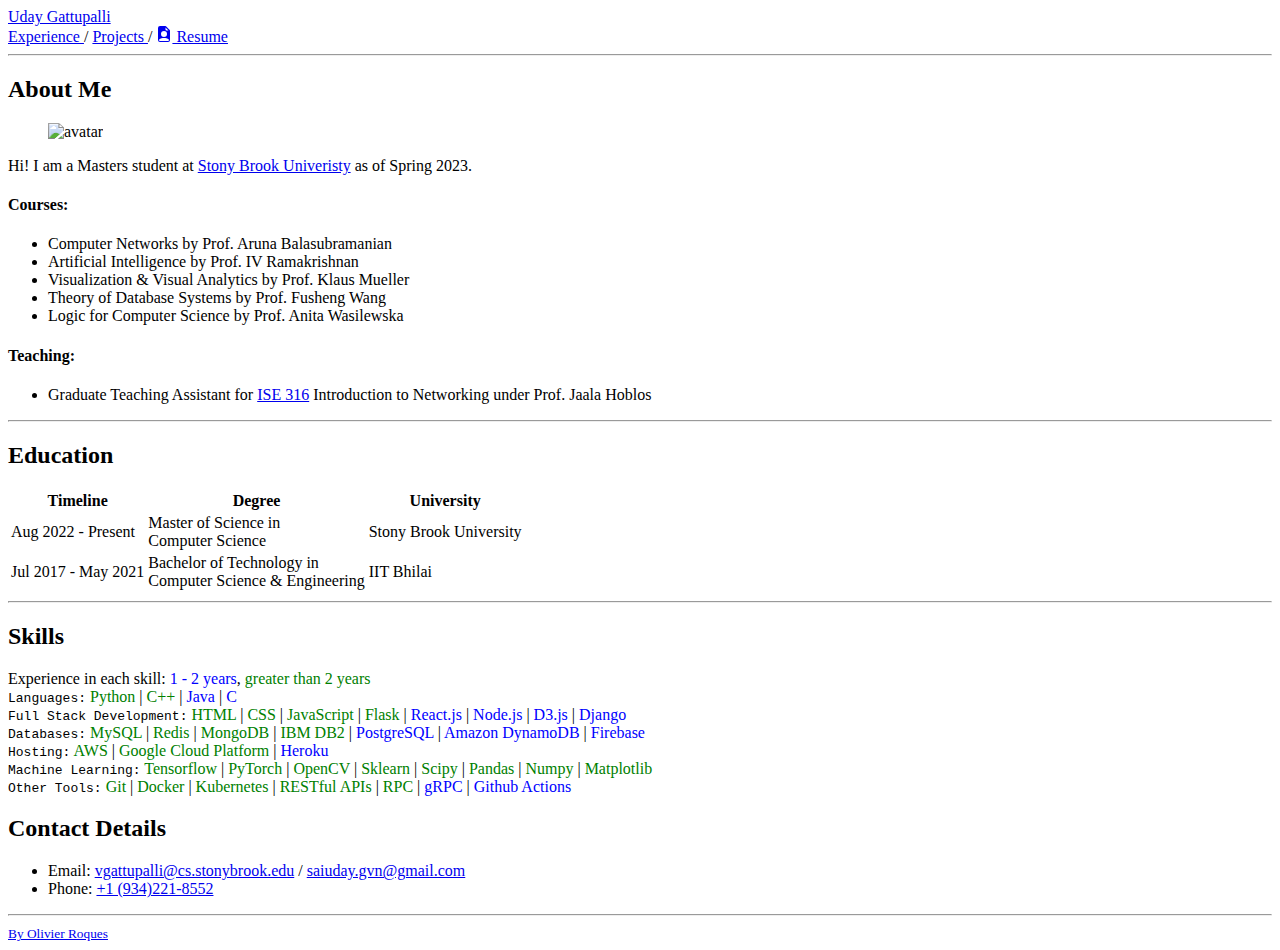
==== public/index.html @ e47b2395 "Update files" ====
<!DOCTYPE html>
<html lang=""><head>
	<meta name="generator" content="Hugo 0.110.0">
    <meta charset="utf-8">
    <meta name="viewport" content="width=device-width, initial-scale=1, shrink-to-fit=no">

    <title>About</title>
    <meta name="description" content="A simple monospaced resume theme for Hugo.">
    <meta name="author" content='Olivier Roques'>

    <link href="https://fonts.googleapis.com/css2?family=Inconsolata:wght@400;700&display=swap" rel="stylesheet">
    <link rel="stylesheet" href="https://cdn.jsdelivr.net/npm/bootstrap@4.5.3/dist/css/bootstrap.min.css" integrity="sha384-TX8t27EcRE3e/ihU7zmQxVncDAy5uIKz4rEkgIXeMed4M0jlfIDPvg6uqKI2xXr2" crossorigin="anonymous">
    <link rel="stylesheet" href="https://cdnjs.cloudflare.com/ajax/libs/font-awesome/5.15.3/css/all.min.css" integrity="sha512-iBBXm8fW90+nuLcSKlbmrPcLa0OT92xO1BIsZ+ywDWZCvqsWgccV3gFoRBv0z+8dLJgyAHIhR35VZc2oM/gI1w==" crossorigin="anonymous">
    <link rel="stylesheet" href="https://cdn.jsdelivr.net/gh/jpswalsh/academicons@1/css/academicons.min.css">

    
    <link rel="stylesheet" href="/sass/researcher.min.css">

    
        <link rel="icon" type="image/ico" href="https://saiuday73105.github.io/favicon.ico">
    

    <link rel="alternate" type="application/rss+xml" href="https://saiuday73105.github.io/index.xml" title="Uday Gattupalli" />
    
        
    

    
</head>

    <body><div class="container mt-5">
    <nav class="navbar navbar-expand-sm flex-column flex-sm-row text-nowrap p-0">
        <a class="navbar-brand mx-0 mr-sm-auto" href="https://saiuday73105.github.io" title="Uday Gattupalli">
          
          Uday Gattupalli
        </a>
        <div class="navbar-nav flex-row flex-wrap justify-content-center">
            
                
                
                    <a class="nav-item nav-link" href="/experience" title="Experience">
                        Experience
                    </a>
                    
                        <span class="nav-item navbar-text mx-1">/</span>
                    
                
                    <a class="nav-item nav-link" href="/projects" title="Projects">
                        Projects
                    </a>
                    
                        <span class="nav-item navbar-text mx-1">/</span>
                    
                
                    <a class="nav-item nav-link" href="/resume1.pdf" title="Resume">
                        <svg width="1em" height="1em" viewBox="0 0 16 16" class="bi bi-file-earmark-person-fill" fill="currentColor" xmlns="http://www.w3.org/2000/svg"><path fill-rule="evenodd" d="M2 2a2 2 0 0 1 2-2h5.293A1 1 0 0 1 10 .293L13.707 4a1 1 0 0 1 .293.707V14a2 2 0 0 1-2 2H4a2 2 0 0 1-2-2V2zm7.5 1.5v-2l3 3h-2a1 1 0 0 1-1-1zM11 8a3 3 0 1 1-6 0 3 3 0 0 1 6 0zm2 5.755S12 12 8 12s-5 1.755-5 1.755V14a1 1 0 0 0 1 1h8a1 1 0 0 0 1-1v-.245z"/></svg> Resume
                    </a>
                    
                
            
        </div>
    </nav>
</div>
<hr>
<div id="content">
<div class="container">
    <h2 id="about-me">About Me</h2>
<figure class="avatar"><img src="/avatar.png"
         alt="avatar"/>
</figure>

<p>Hi! I am a Masters student at <a href="https://cs.stonybrook.edu/">Stony Brook Univeristy</a> as of Spring 2023.</p>
<h4 id="courses">Courses:</h4>
<ul>
<li>Computer Networks by Prof. Aruna Balasubramanian</li>
<li>Artificial Intelligence by Prof. IV Ramakrishnan</li>
<li>Visualization &amp; Visual Analytics by Prof. Klaus Mueller</li>
<li>Theory of Database Systems by Prof. Fusheng Wang</li>
<li>Logic for Computer Science by Prof. Anita Wasilewska</li>
</ul>
<h4 id="teaching">Teaching:</h4>
<ul>
<li>Graduate Teaching Assistant for <a href="https://www.cs.stonybrook.edu/students/Undergraduate-Studies/courses/ISE316">ISE 316</a> Introduction to Networking under Prof. Jaala Hoblos</li>
</ul>
<hr>
<!-- ## Research Interest

Lorem ipsum dolor sit amet, consectetur adipiscing elit. Aliquam finibus ipsum
ac erat aliquam dapibus. Vestibulum vehicula placerat ex, a consectetur odio
pharetra quis[^1]. Mauris id urna ante.

Fusce pharetra diam ac nisi aliquet, velegestas ex iaculis. Pellentesque
laoreet cursus tellus sed pellentesque. Praesent a rhoncus elit[^2]. Nunc
ipsum nisl, consequat sit amet pretium quis, gravida id ipsum. -->
<!-- ## Publications

In chronological order:
1. F.Bar, J.Doe: Effects of having a placeholder of a name
2. S.Holmes, J.Watson: Consequences of living with a sociopath in London -->
<h2 id="education">Education</h2>
<!-- This is a [link](http://google.com). Something *italics* and something **bold**. -->
<!-- Here is a table: -->
<table>
<thead>
<tr>
<th>Timeline</th>
<th>Degree</th>
<th>University</th>
</tr>
</thead>
<tbody>
<tr>
<td>Aug 2022 - Present</td>
<td>Master of Science in <br/> Computer Science</td>
<td>Stony Brook University</td>
</tr>
<tr>
<td>Jul 2017 - May 2021</td>
<td>Bachelor of Technology in <br/> Computer Science &amp; Engineering</td>
<td>IIT Bhilai</td>
</tr>
</tbody>
</table>
<hr>
<h2 id="skills">Skills</h2>
<p>Experience in each skill: <span style="color: blue;">1 - 2 years</span>, <span style="color: green;">greater than 2 years</span>
<br/>
<code>Languages:</code>  <span style="color: green;">Python</span> |
<span style="color: green;">C++</span> |
<span style="color: blue;">Java</span> |
<span style="color: blue;">C</span>
<br/>
<code>Full Stack Development:</code> <span style="color: green;">HTML</span> |
<span style="color: green;">CSS</span> |
<span style="color: green;">JavaScript</span> |
<span style="color: green;">Flask</span> |
<span style="color: blue;">React.js</span> |
<span style="color: blue;">Node.js</span> |
<span style="color: blue;">D3.js</span> |
<span style="color: blue;">Django</span>
<br/>
<code>Databases:</code>  <span style="color: green;">MySQL</span> |
<span style="color: green;">Redis</span> |
<span style="color: green;">MongoDB</span> |
<span style="color: green;">IBM DB2</span> |
<span style="color: blue;">PostgreSQL</span> |
<span style="color: blue;">Amazon DynamoDB</span> |
<span style="color: blue;">Firebase</span>
<br/>
<code>Hosting:</code>  <span style="color: green;">AWS</span> |
<span style="color: green;">Google Cloud Platform</span> |
<span style="color: blue;">Heroku</span>
<br/>
<code>Machine Learning:</code> <span style="color: green;">Tensorflow</span> |
<span style="color: green;">PyTorch</span> |
<span style="color: green;">OpenCV</span> |
<span style="color: green;">Sklearn</span> |
<span style="color: green;">Scipy</span> |
<span style="color: green;">Pandas</span> |
<span style="color: green;">Numpy</span> |
<span style="color: green;">Matplotlib</span>
<br/>
<code>Other Tools:</code>  <span style="color: green;">Git</span> |
<span style="color: green;">Docker</span> |
<span style="color: green;">Kubernetes</span> |
<span style="color: green;">RESTful APIs</span> |
<span style="color: green;">RPC</span> |
<span style="color: blue;">gRPC</span> |
<span style="color: blue;">Github Actions</span></p>
<!-- Here is a `code` block:

```python
def is_elementary():
  return True
``` -->
<h2 id="contact-details">Contact Details</h2>
<ul>
<li>Email: <a href="mailto:vgattupalli@cs.stonybrook.edu">vgattupalli@cs.stonybrook.edu</a> / <a href="mailto:saiuday.gvn@gmail.com">saiuday.gvn@gmail.com</a></li>
<li>Phone: <a href="tel:+19342218552">+1 (934)221-8552</a></li>
</ul>

</div>

        </div><div id="footer" class="mb-5">
    <hr>
    
    <div class="container text-center">
        
            <a href="https://twitter.com/" class="fab fa-twitter fa-1x" title="Twitter"></a>
        
            <a href="mailto:saiuday.gvn@gmail.com" class="fas fa-envelope fa-1x" title="E-mail"></a>
        
            <a href="https://scholar.google.com/" class="ai ai-google-scholar fa-1x" title="Scholar"></a>
        
    </div>
    
    
        <div class="container text-center">
            <a href="https://github.com/ojroques/hugo-researcher" title="By Olivier Roques"><small>By Olivier Roques</small></a>
        </div>
    
</div>
</body>
</html>
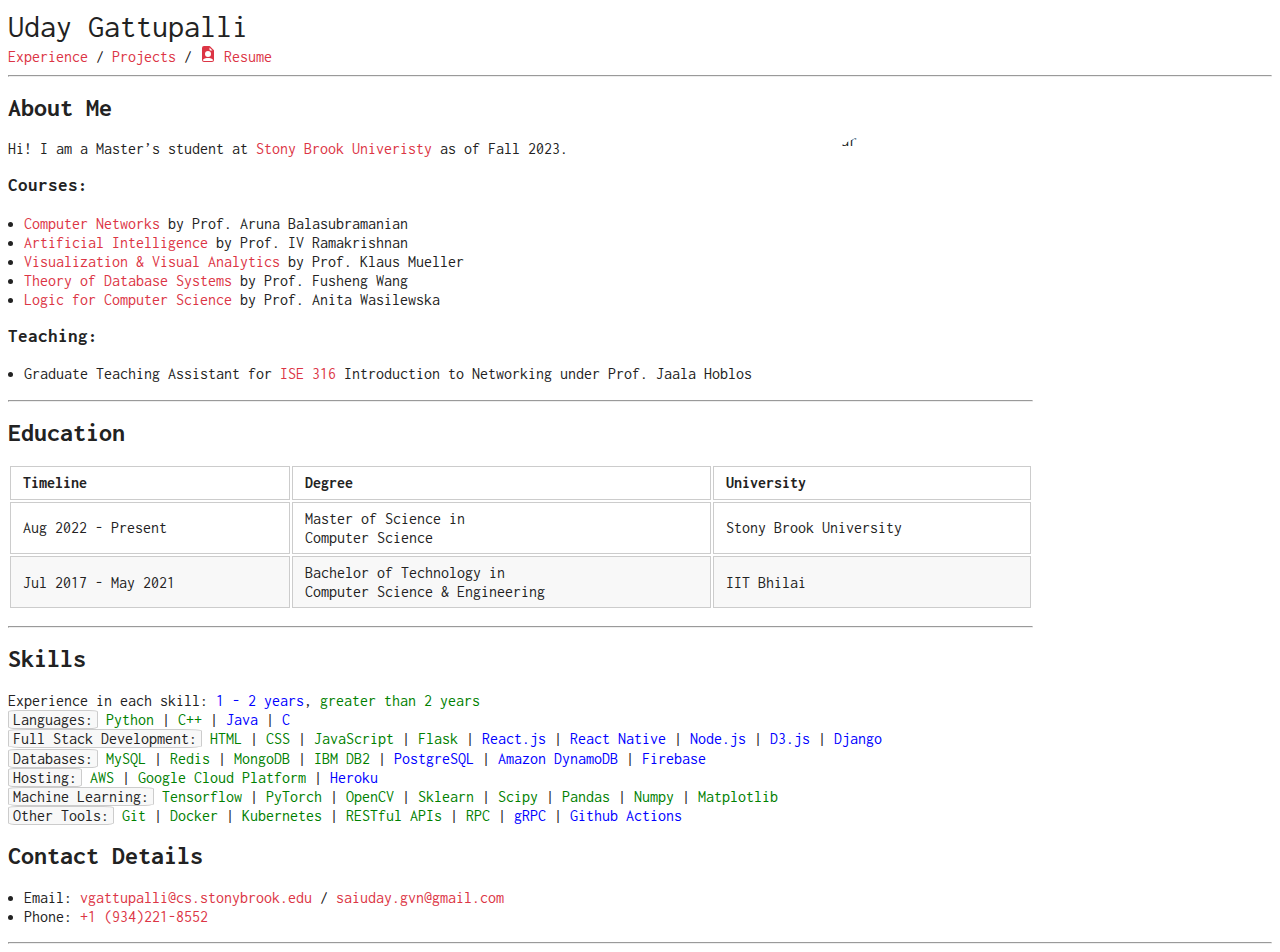
==== commit 312e06bd: "Updated work experience" ====
--- a/public/index.html
+++ b/public/index.html
@@ -5,8 +5,8 @@
     <meta name="viewport" content="width=device-width, initial-scale=1, shrink-to-fit=no">
 
     <title>About</title>
-    <meta name="description" content="A simple monospaced resume theme for Hugo.">
-    <meta name="author" content='Olivier Roques'>
+    <meta name="description" content="A simple portfolio website.">
+    <meta name="author" content='Uday Gattupalli'>
 
     <link href="https://fonts.googleapis.com/css2?family=Inconsolata:wght@400;700&display=swap" rel="stylesheet">
     <link rel="stylesheet" href="https://cdn.jsdelivr.net/npm/bootstrap@4.5.3/dist/css/bootstrap.min.css" integrity="sha384-TX8t27EcRE3e/ihU7zmQxVncDAy5uIKz4rEkgIXeMed4M0jlfIDPvg6uqKI2xXr2" crossorigin="anonymous">
@@ -23,6 +23,17 @@
     <link rel="alternate" type="application/rss+xml" href="https://saiuday73105.github.io/index.xml" title="Uday Gattupalli" />
     
         
+<script async src="https://www.googletagmanager.com/gtag/js?id=G-BZR80KTW4E"></script>
+<script>
+var doNotTrack = false;
+if (!doNotTrack) {
+	window.dataLayer = window.dataLayer || [];
+	function gtag(){dataLayer.push(arguments);}
+	gtag('js', new Date());
+	gtag('config', 'G-BZR80KTW4E', { 'anonymize_ip': false });
+}
+</script>
+
     
 
     
@@ -52,7 +63,7 @@
                         <span class="nav-item navbar-text mx-1">/</span>
                     
                 
-                    <a class="nav-item nav-link" href="/resume1.pdf" title="Resume">
+                    <a class="nav-item nav-link" href="/resume.pdf" title="Resume">
                         <svg width="1em" height="1em" viewBox="0 0 16 16" class="bi bi-file-earmark-person-fill" fill="currentColor" xmlns="http://www.w3.org/2000/svg"><path fill-rule="evenodd" d="M2 2a2 2 0 0 1 2-2h5.293A1 1 0 0 1 10 .293L13.707 4a1 1 0 0 1 .293.707V14a2 2 0 0 1-2 2H4a2 2 0 0 1-2-2V2zm7.5 1.5v-2l3 3h-2a1 1 0 0 1-1-1zM11 8a3 3 0 1 1-6 0 3 3 0 0 1 6 0zm2 5.755S12 12 8 12s-5 1.755-5 1.755V14a1 1 0 0 0 1 1h8a1 1 0 0 0 1-1v-.245z"/></svg> Resume
                     </a>
                     
@@ -69,14 +80,14 @@
          alt="avatar"/>
 </figure>
 
-<p>Hi! I am a Masters student at <a href="https://cs.stonybrook.edu/">Stony Brook Univeristy</a> as of Spring 2023.</p>
+<p>Hi! I am a Master&rsquo;s student at <a href="https://cs.stonybrook.edu/">Stony Brook Univeristy</a> as of Fall 2023.</p>
 <h4 id="courses">Courses:</h4>
 <ul>
-<li>Computer Networks by Prof. Aruna Balasubramanian</li>
-<li>Artificial Intelligence by Prof. IV Ramakrishnan</li>
-<li>Visualization &amp; Visual Analytics by Prof. Klaus Mueller</li>
-<li>Theory of Database Systems by Prof. Fusheng Wang</li>
-<li>Logic for Computer Science by Prof. Anita Wasilewska</li>
+<li><a href="https://netsys.cs.stonybrook.edu/content/cse-534-fundamentals-computer-networks-0">Computer Networks</a> by Prof. Aruna Balasubramanian</li>
+<li><a href="https://www3.cs.stonybrook.edu/~cse537/">Artificial Intelligence</a> by Prof. IV Ramakrishnan</li>
+<li><a href="https://www3.cs.stonybrook.edu/~mueller/teaching/cse564/index.html">Visualization &amp; Visual Analytics</a> by Prof. Klaus Mueller</li>
+<li><a href="https://www3.cs.stonybrook.edu/~fuswang/teaching.html#:~:text=CSE532%3A%20Theory%20of%20Database%20Systems%20(Stony%20Brook%20University)">Theory of Database Systems</a> by Prof. Fusheng Wang</li>
+<li><a href="https://www3.cs.stonybrook.edu/~cse541/">Logic for Computer Science</a> by Prof. Anita Wasilewska</li>
 </ul>
 <h4 id="teaching">Teaching:</h4>
 <ul>
@@ -135,6 +146,7 @@
 <span style="color: green;">JavaScript</span> |
 <span style="color: green;">Flask</span> |
 <span style="color: blue;">React.js</span> |
+<span style="color: blue;">React Native</span> |
 <span style="color: blue;">Node.js</span> |
 <span style="color: blue;">D3.js</span> |
 <span style="color: blue;">Django</span>
@@ -186,18 +198,14 @@
     
     <div class="container text-center">
         
-            <a href="https://twitter.com/" class="fab fa-twitter fa-1x" title="Twitter"></a>
+            <a href="https://github.com/saiuday73105" class="fab fa-github fa-1x" title="Github"></a>
         
             <a href="mailto:saiuday.gvn@gmail.com" class="fas fa-envelope fa-1x" title="E-mail"></a>
         
-            <a href="https://scholar.google.com/" class="ai ai-google-scholar fa-1x" title="Scholar"></a>
+            <a href="https://www.linkedin.com/in/gvn-saiuday/" class="fab fa-linkedin-in fa-1x" title="LinkedIn"></a>
         
     </div>
     
-    
-        <div class="container text-center">
-            <a href="https://github.com/ojroques/hugo-researcher" title="By Olivier Roques"><small>By Olivier Roques</small></a>
-        </div>
     
 </div>
 </body>
--- a/sass/researcher.min.css
+++ b/sass/researcher.min.css
@@ -0,0 +1 @@
+#content a,.nav-link{color:#dc3545;text-decoration:none}#content a *,.nav-link *{color:#dc3545}#content a:hover,.nav-link:hover{color:#dc3545;text-decoration:underline}#footer a,.navbar-brand{color:#222;text-decoration:none}#footer a *,.navbar-brand *{color:#222}#footer a:hover,.navbar-brand:hover{color:#222;text-decoration:underline}#content table td,#content table th{border:1px solid #ccc;padding:6px 12px;text-align:left}*{color:#222;font-family:Inconsolata;font-size:12pt;line-height:1.2}.container{max-width:1025px}.navbar-brand{font-size:2rem}#content p{margin-bottom:.6rem}#content h1,#content h2,#content h3,#content h4,#content h5,#content h6{font-size:medium;font-weight:700;margin:1rem 0 .6rem}#content h1{font-size:1.8rem}#content h2{font-size:1.6rem}#content h3{font-size:1.4rem}#content h4{font-size:1.2rem}#content img{display:block;margin:1rem auto;max-width:100%}#content .avatar>img{border-radius:50%;float:right;margin:-8px 0 0 16px;height:200px;width:200px}#content ol{counter-reset:list;list-style:none;padding-left:2rem}#content ol>li{display:table-row}#content ol>li:before{content:"[" counter(list,decimal)"] ";counter-increment:list;display:table-cell;text-align:right;padding-right:.5em}#content .container>ol,#content .footnotes>ol{padding-left:0}#content ul{list-style:inside;padding-left:2rem}#content ul>li{list-style-position:outside;margin-left:1em}#content .container>ul,#content .footnotes>ul{padding-left:0}#content table{margin:1rem auto;width:100%}#content table th{font-weight:700}#content table tr:nth-child(2n){background-color:#f8f8f8}#content blockquote{border-left:4px solid;font-style:italic;margin:1rem 0;padding:8px}#content code{color:#222;background-color:#f8f8f8;border:1px solid #ccc;border-radius:10%;padding:0 4px}#content pre code{all:unset}#content .highlight{margin:1rem auto}#content .highlight>pre{padding:8px}